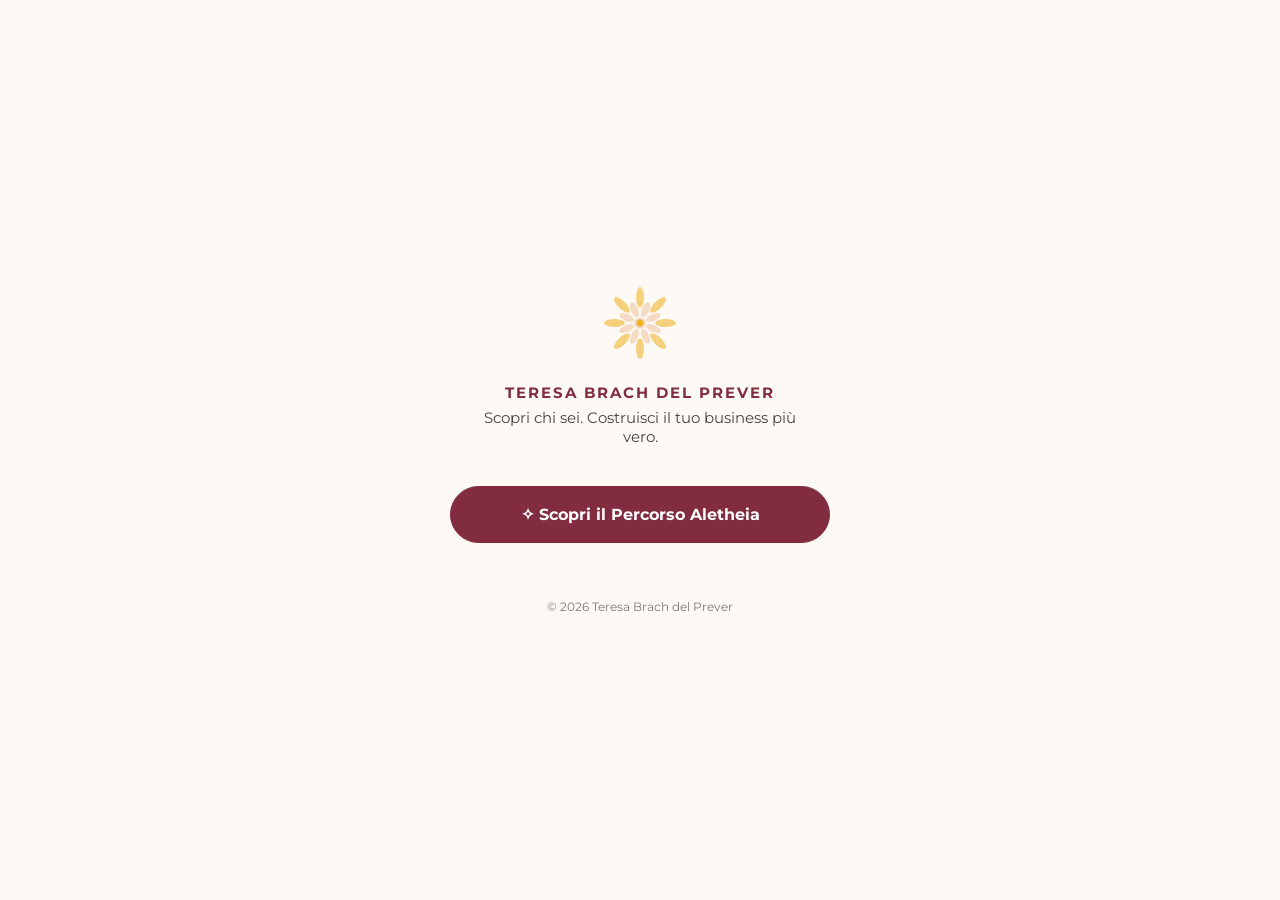
==== index.html @ 53de4dda "file iniziali" ====
<!DOCTYPE html>
<html lang="it">
<head>
<meta charset="UTF-8"/>
<meta name="viewport" content="width=device-width, initial-scale=1.0"/>
<title>Teresa Brach del Prever</title>
<meta name="description" content="I miei link."/>
<link rel="icon" href="data:image/svg+xml,%3Csvg xmlns='http://www.w3.org/2000/svg' viewBox='0 0 90 90'%3E%3Cg transform='translate(45,45)'%3E%3Cellipse cx='0' cy='-32' rx='5' ry='13' fill='%23EEAF1B' opacity='0.55' transform='rotate(0)'/%3E%3Cellipse cx='0' cy='-32' rx='5' ry='13' fill='%23EEAF1B' opacity='0.55' transform='rotate(45)'/%3E%3Cellipse cx='0' cy='-32' rx='5' ry='13' fill='%23EEAF1B' opacity='0.55' transform='rotate(90)'/%3E%3Cellipse cx='0' cy='-32' rx='5' ry='13' fill='%23EEAF1B' opacity='0.55' transform='rotate(135)'/%3E%3Cellipse cx='0' cy='-32' rx='5' ry='13' fill='%23EEAF1B' opacity='0.55' transform='rotate(180)'/%3E%3Cellipse cx='0' cy='-32' rx='5' ry='13' fill='%23EEAF1B' opacity='0.55' transform='rotate(225)'/%3E%3Cellipse cx='0' cy='-32' rx='5' ry='13' fill='%23EEAF1B' opacity='0.55' transform='rotate(270)'/%3E%3Cellipse cx='0' cy='-32' rx='5' ry='13' fill='%23EEAF1B' opacity='0.55' transform='rotate(315)'/%3E%3Ccircle cx='0' cy='0' r='7' fill='%23F4D3B8'/%3E%3Ccircle cx='0' cy='0' r='4' fill='%23EEAF1B'/%3E%3C/g%3E%3C/svg%3E"/>
<link rel="preconnect" href="https://fonts.googleapis.com">
<link rel="preconnect" href="https://fonts.gstatic.com" crossorigin>
<link href="https://fonts.googleapis.com/css2?family=Montserrat:wght@400;500;700&display=swap" rel="stylesheet">
<style>
  :root {
    --gold: #EEAF1B;
    --gold-light: #F9F299;
    --peach: #F4D3B8;
    --amaranth: #822C40;
    --amaranth-dark: #5a1e2b;
    --cream: #FDFAF5;
    --white: #ffffff;
    --text-dark: #1a1a1a;
    --text-mid: #444;
  }
  * { margin: 0; padding: 0; box-sizing: border-box; }
  html { scroll-behavior: smooth; }
  body {
    font-family: 'Montserrat', sans-serif;
    font-weight: 400;
    background: var(--cream);
    color: var(--text-dark);
    min-height: 100vh;
    display: flex;
    flex-direction: column;
    align-items: center;
    justify-content: center;
    padding: 48px 24px;
  }
  .bloom {
    margin-bottom: 20px;
  }
  .name {
    font-weight: 700;
    letter-spacing: 2px;
    font-size: 15px;
    text-transform: uppercase;
    color: var(--amaranth);
    margin-bottom: 6px;
  }
  .tagline {
    font-size: 15px;
    color: var(--text-mid);
    margin-bottom: 40px;
    text-align: center;
    max-width: 320px;
  }
  .links {
    width: 100%;
    max-width: 380px;
    display: flex;
    flex-direction: column;
    gap: 16px;
  }
  .link-card {
    display: flex;
    align-items: center;
    justify-content: center;
    gap: 10px;
    background: var(--white);
    border: 1px solid rgba(130,44,64,0.12);
    border-radius: 100px;
    padding: 18px 24px;
    text-decoration: none;
    color: var(--text-dark);
    font-weight: 500;
    font-size: 16px;
    text-align: center;
    transition: transform 0.15s ease, box-shadow 0.15s ease, border-color 0.15s ease;
    box-shadow: 0 1px 3px rgba(130,44,64,0.06);
  }
  .link-card:hover {
    transform: translateY(-2px);
    border-color: var(--gold);
    box-shadow: 0 6px 16px rgba(130,44,64,0.10);
  }
  .link-card.primary {
    background: var(--amaranth);
    border-color: var(--amaranth);
    color: var(--white);
    font-weight: 700;
  }
  .link-card.primary:hover {
    background: var(--amaranth-dark);
    border-color: var(--amaranth-dark);
  }
  footer {
    margin-top: 56px;
    font-size: 12px;
    color: var(--text-mid);
    opacity: 0.7;
  }
</style>
</head>
<body>

  <div class="bloom">
    <svg width="72" height="72" viewBox="0 0 90 90" xmlns="http://www.w3.org/2000/svg">
      <g transform="translate(45,45)">
        <ellipse cx="0" cy="-32" rx="5" ry="13" fill="#EEAF1B" opacity="0.55" transform="rotate(0)"/>
        <ellipse cx="0" cy="-32" rx="5" ry="13" fill="#EEAF1B" opacity="0.55" transform="rotate(45)"/>
        <ellipse cx="0" cy="-32" rx="5" ry="13" fill="#EEAF1B" opacity="0.55" transform="rotate(90)"/>
        <ellipse cx="0" cy="-32" rx="5" ry="13" fill="#EEAF1B" opacity="0.55" transform="rotate(135)"/>
        <ellipse cx="0" cy="-32" rx="5" ry="13" fill="#EEAF1B" opacity="0.55" transform="rotate(180)"/>
        <ellipse cx="0" cy="-32" rx="5" ry="13" fill="#EEAF1B" opacity="0.55" transform="rotate(225)"/>
        <ellipse cx="0" cy="-32" rx="5" ry="13" fill="#EEAF1B" opacity="0.55" transform="rotate(270)"/>
        <ellipse cx="0" cy="-32" rx="5" ry="13" fill="#EEAF1B" opacity="0.55" transform="rotate(315)"/>
        <ellipse cx="0" cy="-18" rx="4.5" ry="10" fill="#F4D3B8" opacity="0.8" transform="rotate(22.5)"/>
        <ellipse cx="0" cy="-18" rx="4.5" ry="10" fill="#F4D3B8" opacity="0.8" transform="rotate(67.5)"/>
        <ellipse cx="0" cy="-18" rx="4.5" ry="10" fill="#F4D3B8" opacity="0.8" transform="rotate(112.5)"/>
        <ellipse cx="0" cy="-18" rx="4.5" ry="10" fill="#F4D3B8" opacity="0.8" transform="rotate(157.5)"/>
        <ellipse cx="0" cy="-18" rx="4.5" ry="10" fill="#F4D3B8" opacity="0.8" transform="rotate(202.5)"/>
        <ellipse cx="0" cy="-18" rx="4.5" ry="10" fill="#F4D3B8" opacity="0.8" transform="rotate(247.5)"/>
        <ellipse cx="0" cy="-18" rx="4.5" ry="10" fill="#F4D3B8" opacity="0.8" transform="rotate(292.5)"/>
        <ellipse cx="0" cy="-18" rx="4.5" ry="10" fill="#F4D3B8" opacity="0.8" transform="rotate(337.5)"/>
        <circle cx="0" cy="0" r="7" fill="#F4D3B8"/>
        <circle cx="0" cy="0" r="4" fill="#EEAF1B"/>
      </g>
    </svg>
  </div>

  <div class="name">Teresa Brach del Prever</div>
  <p class="tagline">Scopri chi sei. Costruisci il tuo business più vero.</p>

  <div class="links">
    <a href="aletheia_landing_v2.html" class="link-card primary">✧ Scopri il Percorso Aletheia</a>
  </div>

  <footer>© 2026 Teresa Brach del Prever</footer>

</body>
</html>
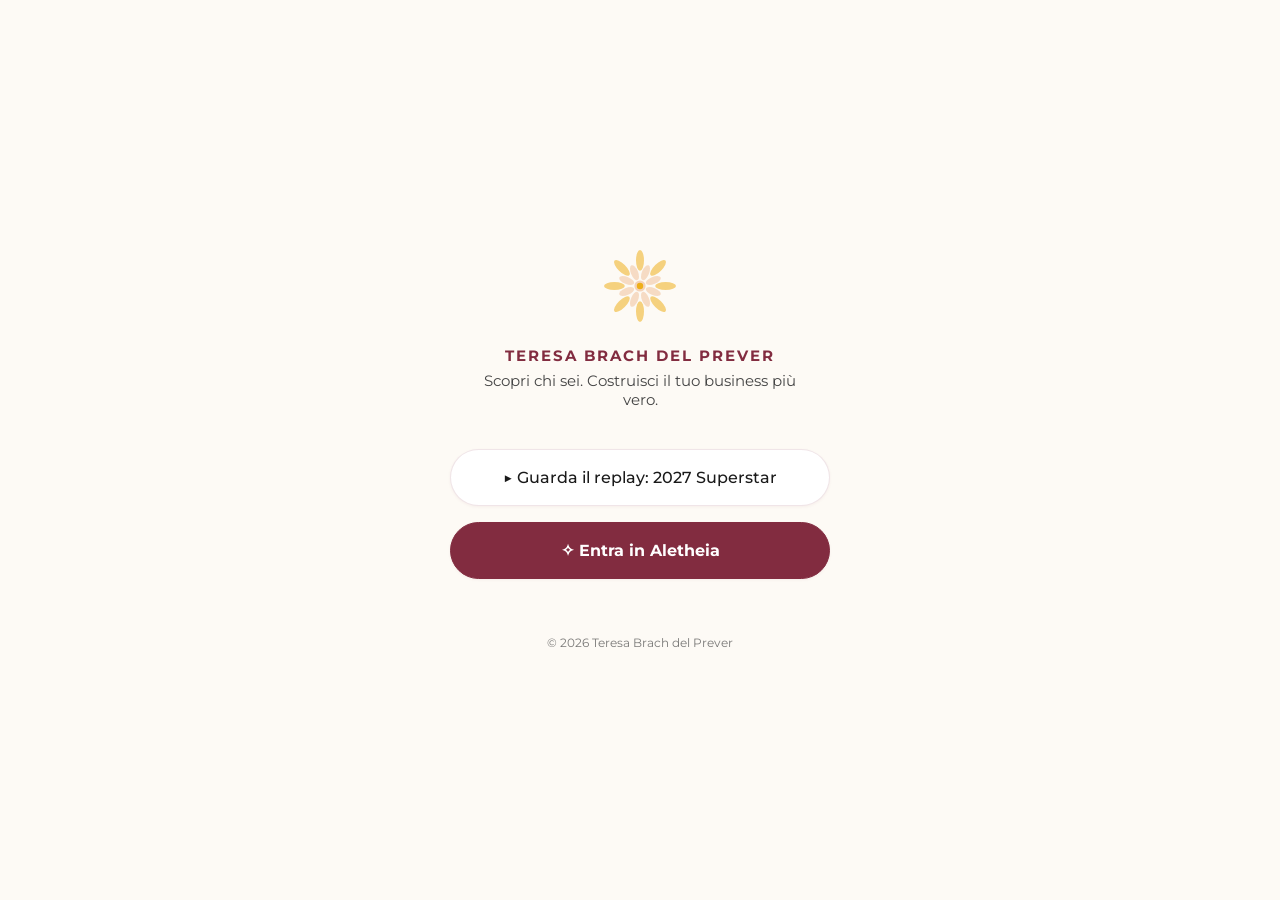
==== commit 91072dfe: "Aggiunge il link di ingresso con replay e accesso ad Aletheia L'index.html (link in bio) ora offre d" ====
--- a/index.html
+++ b/index.html
@@ -131,7 +131,8 @@
   <p class="tagline">Scopri chi sei. Costruisci il tuo business più vero.</p>
 
   <div class="links">
-    <a href="aletheia_landing_v2.html" class="link-card primary">✧ Scopri il Percorso Aletheia</a>
+    <a href="https://youtu.be/fgXggooqgn0" class="link-card" target="_blank" rel="noopener">▶ Guarda il replay: 2027 Superstar</a>
+    <a href="https://teresabrachdelprever.github.io/aletheia_landing_v3.html" class="link-card primary">✧ Entra in Aletheia</a>
   </div>
 
   <footer>© 2026 Teresa Brach del Prever</footer>
